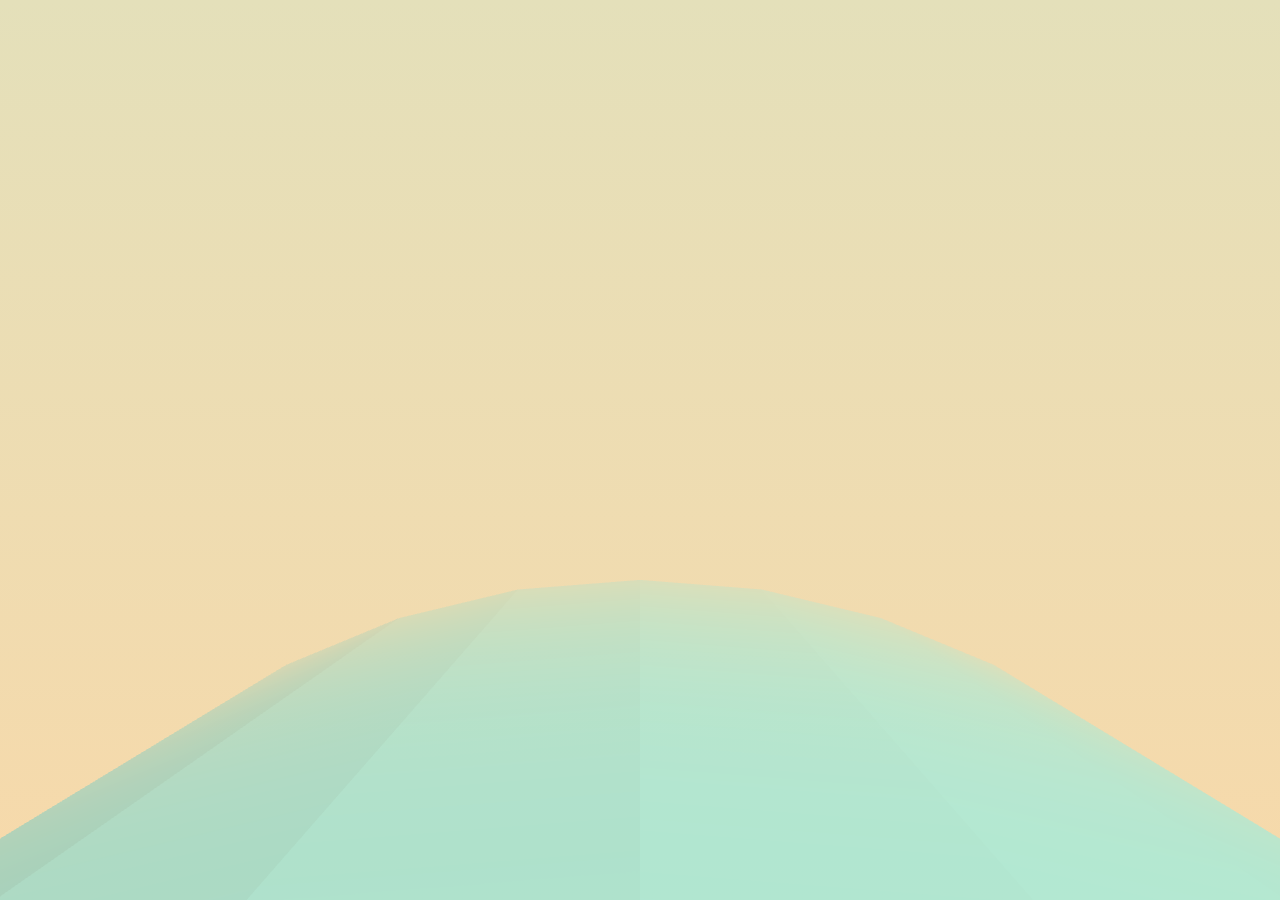
==== index.html @ a6e16911 "第一次提交，包含一个基础的场景和海面" ====
<!DOCTYPE html>
<html lang="en">
<head>
    <meta charset="UTF-8">
    <meta name="viewport" content="width=device-width, initial-scale=1.0">
    <meta http-equiv="X-UA-Compatible" content="ie=edge">
    
    <link rel="stylesheet" href="css/style.css">

    <script src="lib/three.min.js"></script>
    <script src="js/Game.js"></script>

    <title>web打飞机</title>
</head>
<body>
    
    <div id="world"></div>






</body>
</html>
---- css/style.css ----
body{
    margin:0;
}

#world{

    position: absolute;
    width: 100%;
    height:100%;
    overflow: hidden;
    background: linear-gradient(#e4e0ba, #f7d9aa);


}
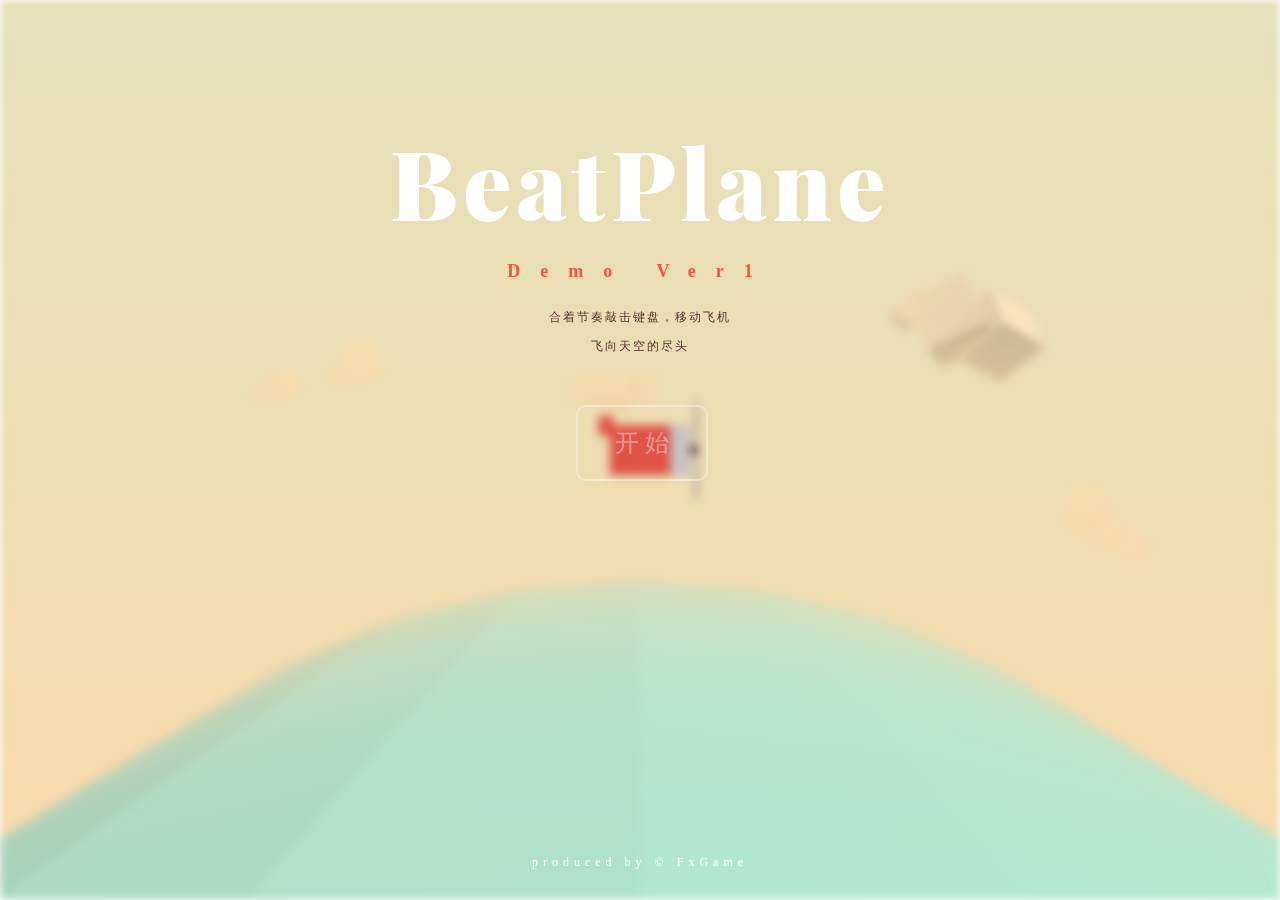
==== commit f4c7d84c: "加了目录的ui和一些bgm，明天写不完逻辑我必不睡觉" ====
--- a/index.html
+++ b/index.html
@@ -4,7 +4,7 @@
     <meta charset="UTF-8">
     <meta name="viewport" content="width=device-width, initial-scale=1.0">
     <meta http-equiv="X-UA-Compatible" content="ie=edge">
-    
+    <link rel="icon" type="image/jpeg" sizes="144x144" href="rabbit.jpeg"/>
     <link rel="stylesheet" href="css/style.css">
 
     <script src="lib/three.min.js"></script>
@@ -14,7 +14,28 @@
 </head>
 <body>
     
+    <audio src="sound/四季音色 - 春日.mp3" id="bgm"></audio>
+
+    
+
+    <div id="loader">
+
+            <div class="pre-title" id="pre-title">BeatPlane</div>
+            <div class="pre-desc" id="pre-desc">Demo Ver1</div>
+            <div class="pre-intro" id="pre-intro">
+                <p>合着节奏敲击键盘，移动飞机</p>
+                <p>飞向天空的尽头</p>
+            </div>
+
+            <div id = "start-button" id="start-button">开 始</div>
+
+            <div id="pre-bottom">produced by &copy FxGame</div>
+
+    </div>
+    
+
     <div id="world"></div>
+
 
 
 
--- a/css/style.css
+++ b/css/style.css
@@ -1,6 +1,116 @@
+@font-face {
+	font-family: 'codropsicons';
+	font-weight: normal;
+	font-style: normal;
+	src: url('../fonts/codropsicons/codropsicons.eot');
+	src: url('../fonts/codropsicons/codropsicons.eot?#iefix') format('embedded-opentype'), url('../fonts/codropsicons/codropsicons.woff') format('woff'), url('../fonts/codropsicons/codropsicons.ttf') format('truetype'), url('../fonts/codropsicons/codropsicons.svg#codropsicons') format('svg');
+}
+
+@font-face {
+	font-family: 'PlayFair';
+	font-weight: normal;
+	font-style: normal;
+	src: url('../fonts/Playfair/PlayfairDisplay-Black.ttf');
+}
+
 body{
     margin:0;
 }
+
+/*****************************************loader****************************************/
+
+#loader{
+    transition: 2s;
+    z-index: 100;
+}
+
+#loader .pre-title{
+    position: absolute;
+    color:white;
+    font-size: 96px;
+    font-family: 'Playfair';
+    letter-spacing: 5px;
+    width: 100%;
+    text-align: center;
+    top:13%;
+    z-index: 100;
+    transition: 2s;   
+}
+
+#loader .pre-desc{
+    position: absolute;
+    color:#f25346;
+    font-family:'codropsicons';
+    font-size: 18px;
+    font-weight: bold;
+    letter-spacing: 20px;
+    width: 100%;
+    text-align: center;
+    top:29%;
+    z-index: 100;
+    transition: 2s;   
+}
+
+#loader .pre-intro{
+    position: absolute;
+    color:#59332e;
+    font-family:'codropsicons';
+    font-size: 12px;
+    letter-spacing: 2px;
+    width: 100%;
+    text-align: center;
+    top:33%;
+    z-index: 100;
+    transition: 2s;   
+}
+
+#loader #pre-bottom{
+    position: absolute;
+    color:white;
+    font-family:'codropsicons';
+    font-size: 12px;
+    letter-spacing: 5px;
+    width: 100%;
+    text-align: center;
+    top:95%;
+    z-index: 100;
+    transition: 2s;   
+}
+
+
+#loader #start-button{
+
+    position: absolute;
+    left:45%;
+    top:45%;
+
+
+    border:2px solid white;
+    border-radius: 10px;
+
+    display: flex;
+    align-items: center;
+    justify-content: center;
+
+    width: 10%;
+    height: 8%;
+    z-index: 100;
+
+    color:white;
+    font-size: 24px;
+    opacity: 0.4;
+
+    transition: 1s;
+
+}
+
+#loader #start-button:hover{
+    cursor: pointer;
+    opacity: 1;
+}
+
+
+/*****************************************world****************************************/
 
 #world{
 
@@ -9,6 +119,6 @@
     height:100%;
     overflow: hidden;
     background: linear-gradient(#e4e0ba, #f7d9aa);
-
-
-}+    filter:blur(5px);
+    transition: 2s;
+}
